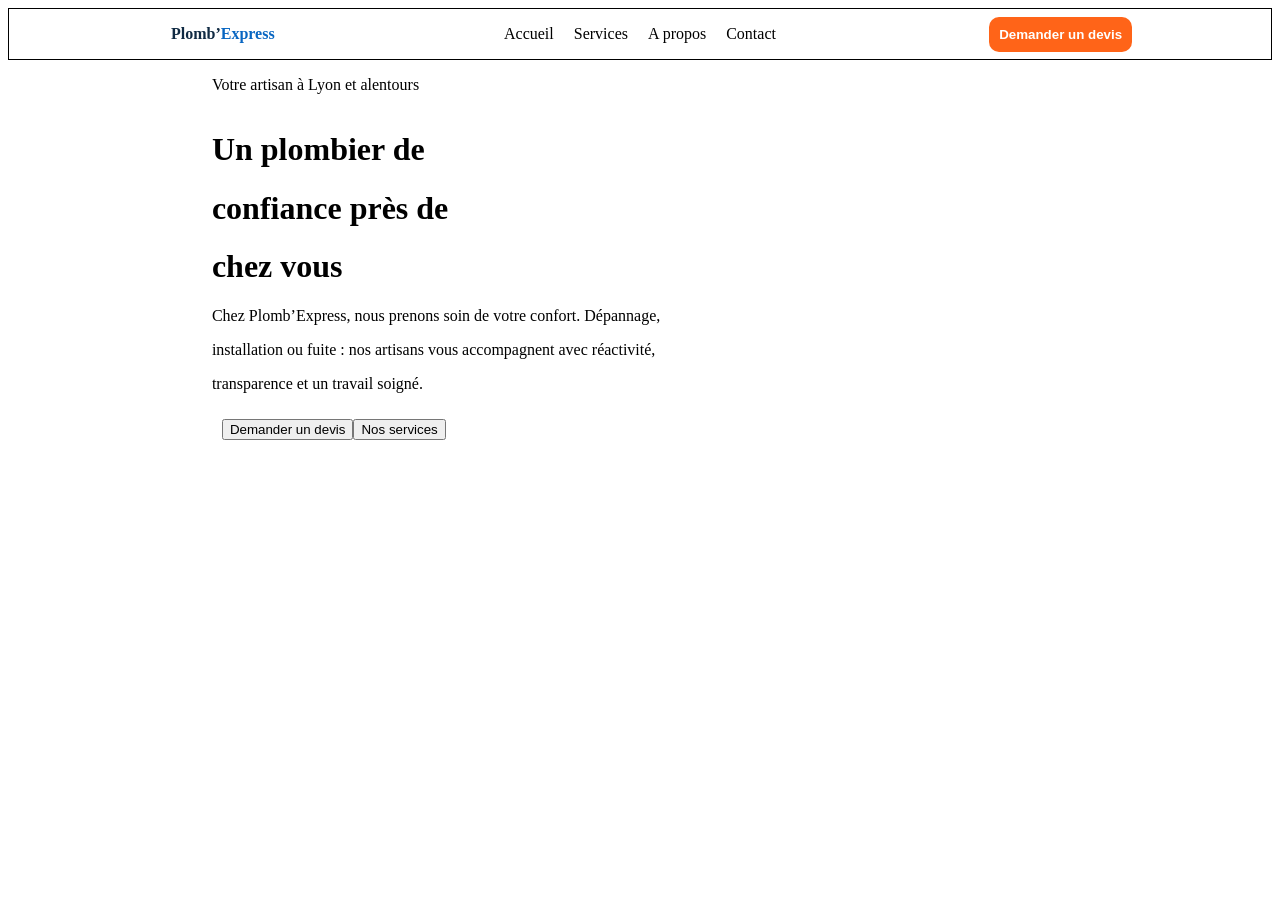
==== tshih.html @ 08c4e107 "push after editing" ====
<!DOCTYPE html>
<html>

<head>
    <title>plombexpress</title>
    <link rel="stylesheet" href="other.css">

    <!--Inter Font-->
    <link rel="preconnect" href="https://rsms.me/">
    <link rel="stylesheet" href="https://rsms.me/inter/inter.css">

</head>

<body>
<!--header-->
   <div class="parent">
    
        <div class="logo">
            <img class="image" src="assets/Emblème.png" alt="">
        
            <div class="logotext">
                <p class="logotext1">Plomb’</p>
                <p class="logotext2">Express</p>
            </div>
        </div>

        <div class="middlepart">
            <a href="">Accueil</a>
            <a href="">Services</a>
            <a href="">A propos</a>
            <a href="">Contact</a>
            
        </div>

        <div class="cta">
            <button class="bouton">Demander un devis</b>
        </div>
    
    </div>

    <div class="hero">
        <div class="leftside">
            <!--1st line-->
            <div class="firstline">
                <img src="assets/map-pin.png" alt="">
                <p>Votre artisan à Lyon et alentours</p>
            </div>
            
            <h1>Un plombier de
                
               
            </h1>
            <h1>confiance près de</h1>
            <h1> chez vous</h1>
            <p >Chez Plomb’Express, nous prenons soin de votre confort. Dépannage,</p>
            <p >installation ou fuite : nos artisans vous accompagnent avec réactivité,</p>
            <p >transparence et un travail soigné.</p>   
            
            <div class="boutons">
                <div>
                    <button>Demander un devis</button>
                </div>
                <div>
                    <img src="assets/arrow-right.png" alt="">
                </div>
                <div>
                    <button>Nos services</button>
                </div>
            </div>

        </div>
        <div class="rightside">
            <img src="assets/Portrait du plombier.png" alt="">
        </div>
        
    </div>
---- other.css ----
.parent{
    display: flex;
    flex-wrap: nowrap;

    /* justify-content: space-  ; */
    justify-content: space-around;
    align-items: center;
    border: 1px solid;
   
}
.logo{
    display: flex;
    justify-content: center;
    gap:7px;
    width: 33%;
    
}
.middlepart{
    
    
    width: 33%;
    display: flex;
    justify-content: center;
    align-items: center;

    gap :20px;
    
}
.cta{
    
    width: 33%;
    display: flex;
    justify-content: flex-end;
    justify-content: center;
}
.bouton{
    display: flex;
    align-items: center;
    text-align: center;
    background-color: #FF6418;
    border:none;
    color: white;
    border-radius: 10px;
    padding: 10px;
    font-weight: bold;
}
.hero{
    display: flex;
    justify-content: space-around;
}
.boutons{
    display: flex;
    align-items: center;
    text-align: center;
    color: white;
    border-radius: 10px;
    padding: 10px;
    font-weight: bold;
}
.firstline{
    display: flex;
}
a {
    text-decoration: none;
    color: black;
}
.image{
    padding: 20px 0px;

}
.logotext{
    display: flex;
    align-items: center;

}
.logotext1{
    color: #102A43;
    font-weight: bolder;

}
.logotext2{
    color: #0866C2;
    font-weight: bolder;
}
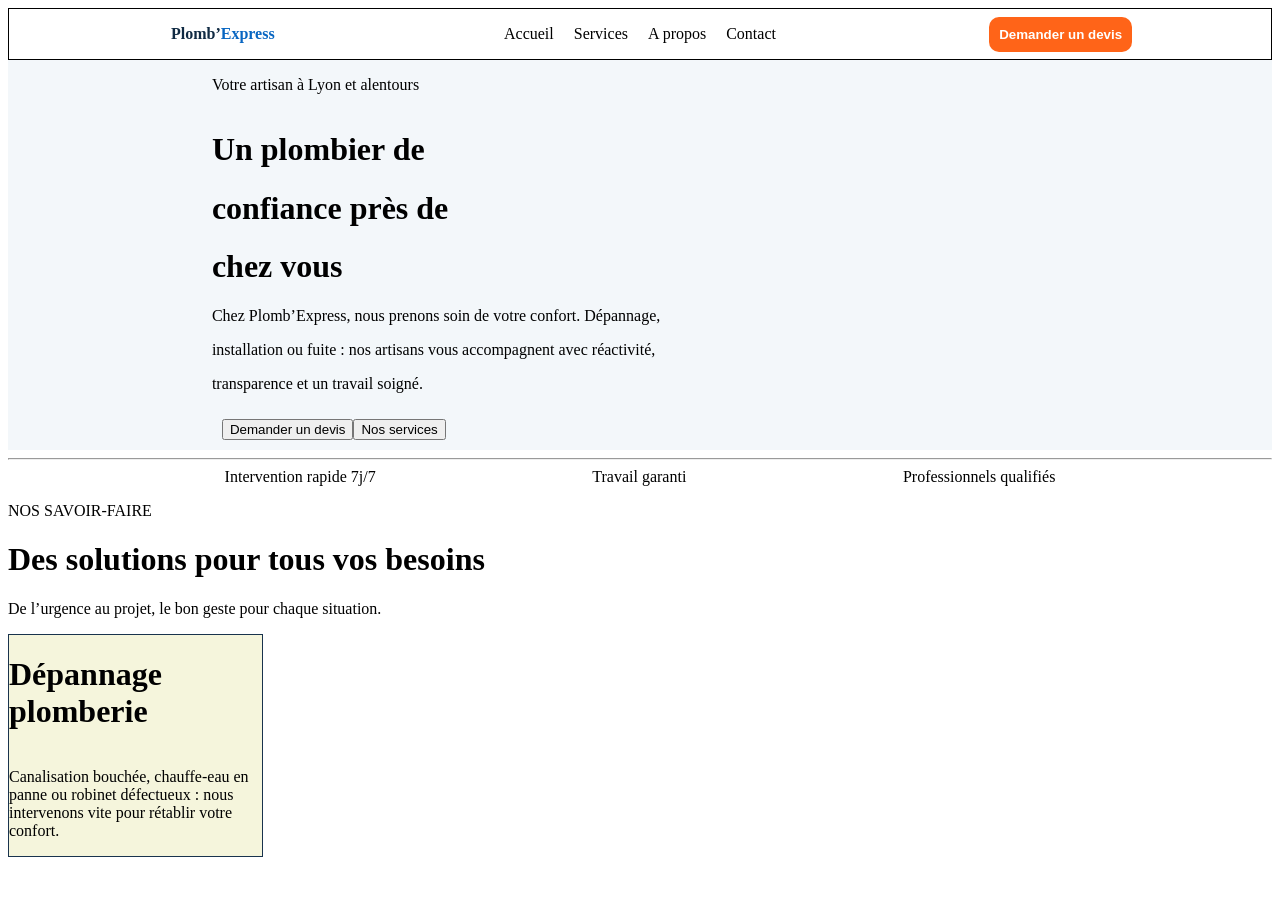
==== commit 654f5b50: "bdit f section 2 mn l hero" ====
--- a/tshih.html
+++ b/tshih.html
@@ -6,6 +6,7 @@
     <link rel="stylesheet" href="other.css">
 
     <!--Inter Font-->
+    <link rel="stylesheet" href="https://cdnjs.cloudflare.com/ajax/libs/font-awesome/7.3.1/css/all.css" integrity="sha512-x9WwyMYBnlXMNQ6kQ/Lyzu1NqIhLQKL5Oq6xByfXuRj7s9CskyCbLv/1IjqzJmXwFXWr0ov6jBV7Qbc0hh9nHg==" crossorigin="anonymous" referrerpolicy="no-referrer">
     <link rel="preconnect" href="https://rsms.me/">
     <link rel="stylesheet" href="https://rsms.me/inter/inter.css">
 
@@ -73,6 +74,37 @@
             <img src="assets/Portrait du plombier.png" alt="">
         </div>
         
+        
+     
+        
+    </div>
+    <hr>
+        <div class="features">
+            
+            <div>
+                <i class="fa-regular fa-clock"></i> Intervention rapide 7j/7
+            </div>
+            <div>
+                <i class="fa-regular fa-circle-check"></i>Travail garanti
+            </div>
+            <div>
+                <i class="fa-regular fa-square-check"></i>Professionnels qualifiés
+            </div>
+            
+        </div>
+
+        <!--Hero Section 2-->
+    <div>
+        <p>NOS SAVOIR-FAIRE</p>
+        <h1>Des solutions pour tous vos besoins</h1>
+        <p>De l’urgence au projet, le bon geste pour chaque situation.</p>
     </div>
 
-
+    <div>
+        <div class="benefit1">
+            <img src="assets/Photo du service.png" alt="">
+            <i class="fa-solid fa-wrench"></i>
+            <h1>Dépannage plomberie</h1>
+            <p>Canalisation bouchée, chauffe-eau en panne ou robinet défectueux : nous intervenons vite pour rétablir votre confort.</p>
+        </div>
+    </div>
--- a/other.css
+++ b/other.css
@@ -48,6 +48,7 @@
 .hero{
     display: flex;
     justify-content: space-around;
+    background-color:#F3F7FA;
 }
 .boutons{
     display: flex;
@@ -82,4 +83,15 @@
 .logotext2{
     color: #0866C2;
     font-weight: bolder;
+}
+.features{
+    display: flex;
+    justify-content: space-evenly;
+}
+.benefit1{
+    background-color: beige;
+    display: flex;
+    flex-direction: column;
+    width: 20%;
+    border: 1px #19334d solid;
 }
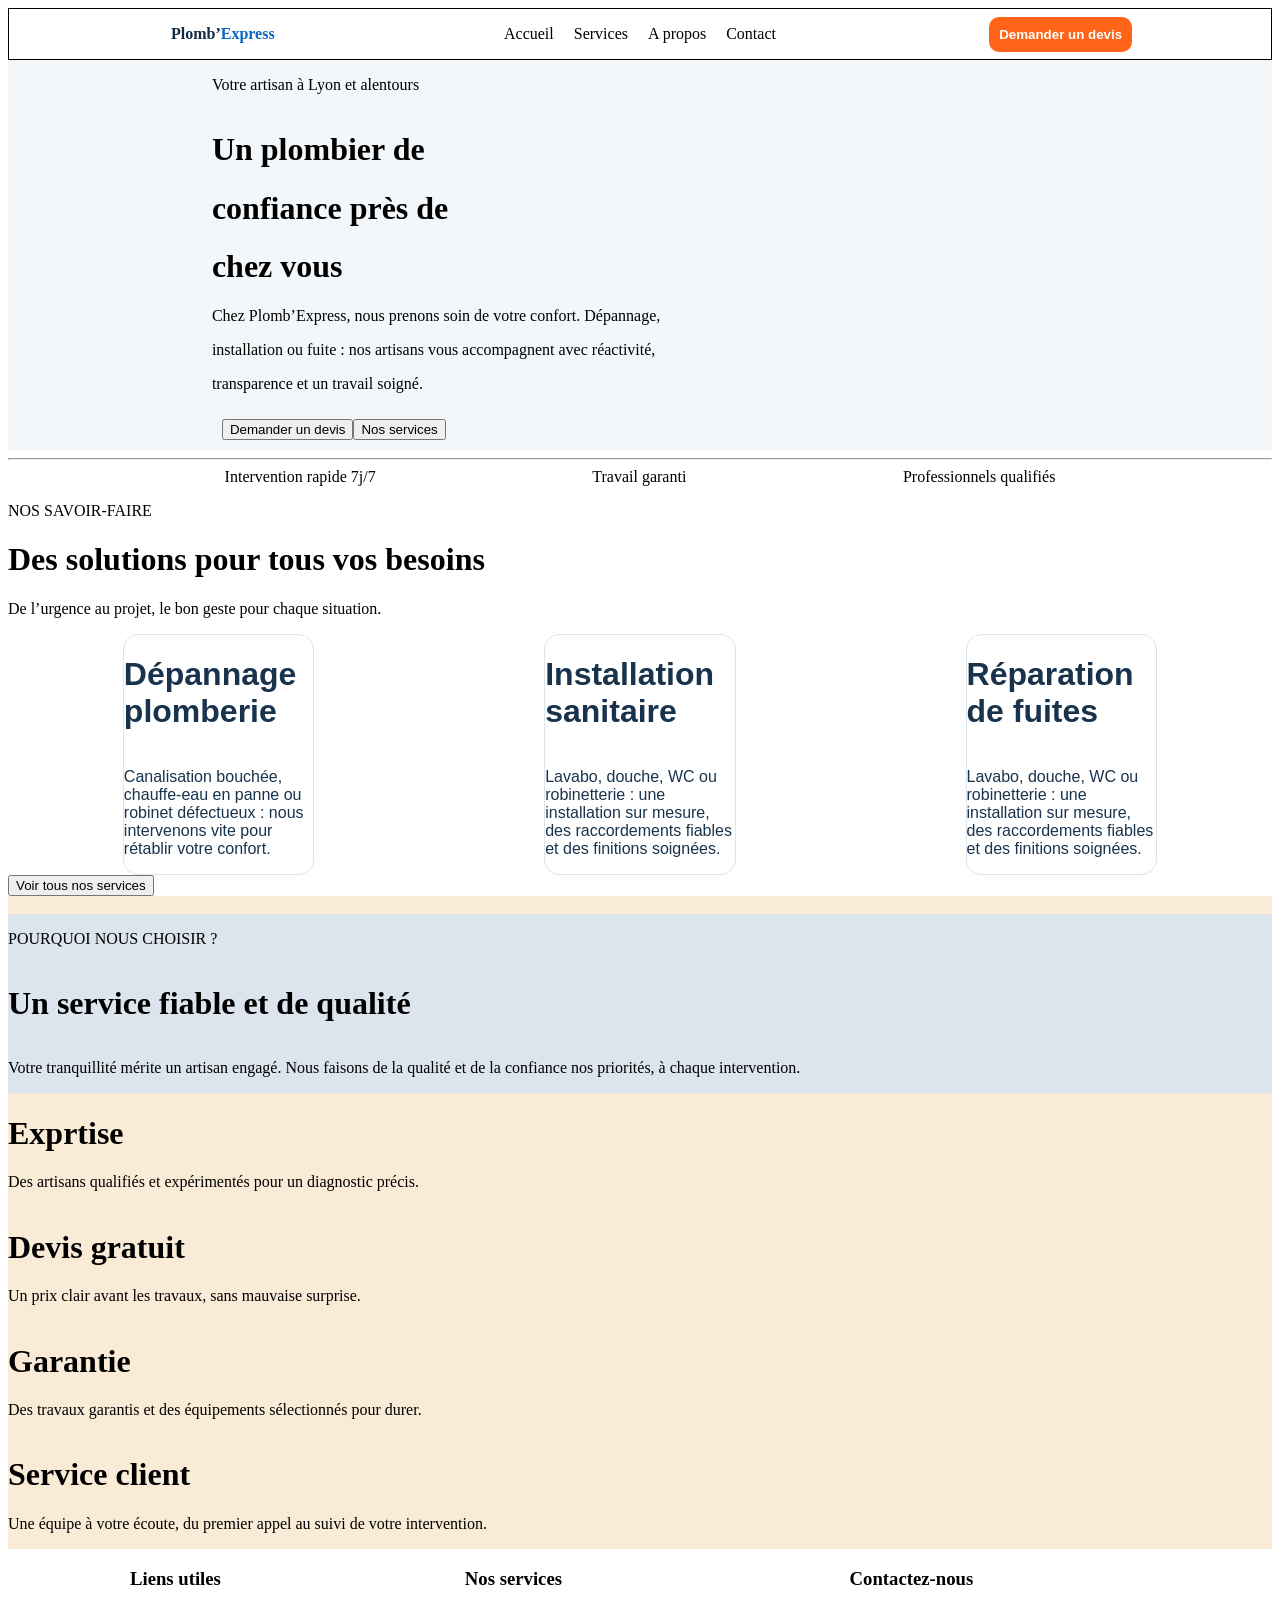
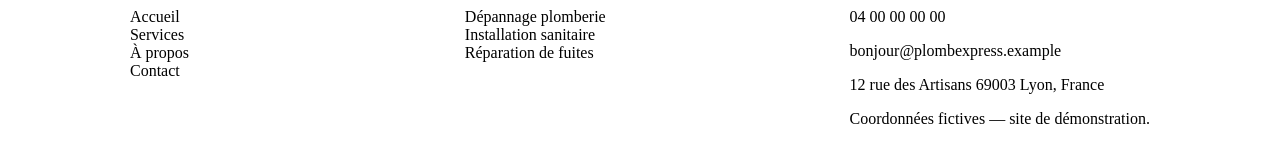
==== commit a81d0ec7: "push HTML" ====
--- a/tshih.html
+++ b/tshih.html
@@ -94,17 +94,93 @@
         </div>
 
         <!--Hero Section 2-->
-    <div>
+    <div class="savoir faire">
         <p>NOS SAVOIR-FAIRE</p>
         <h1>Des solutions pour tous vos besoins</h1>
         <p>De l’urgence au projet, le bon geste pour chaque situation.</p>
     </div>
 
-    <div>
+    <div class="benefits">
         <div class="benefit1">
             <img src="assets/Photo du service.png" alt="">
             <i class="fa-solid fa-wrench"></i>
             <h1>Dépannage plomberie</h1>
             <p>Canalisation bouchée, chauffe-eau en panne ou robinet défectueux : nous intervenons vite pour rétablir votre confort.</p>
         </div>
+        <div class="benefit1">
+            <img src="assets/Photo du service (1).png" alt="">
+            <i class="fa-solid fa-bath"></i>
+            <h1>Installation sanitaire</h1>
+            <p>Lavabo, douche, WC ou robinetterie : une installation sur mesure, des raccordements fiables et des finitions soignées.</p>
+        </div>
+        <div class="benefit1">
+            <img src="assets/Photo du service (2).png" alt="">
+            <i class="fa-solid fa-droplet"></i>            
+            <h1>Réparation de fuites</h1>
+            <p>Lavabo, douche, WC ou robinetterie : une installation sur mesure, des raccordements fiables et des finitions soignées.</p>
+        </div>
+        
     </div>
+    <div class="services">
+            <button>Voir tous nos services <i class="fa-solid fa-arrow-right-long"></i></button>
+        </div>
+<div class="POURQUOINOUSCHOISIR">
+    <img src="assets/Robinet moderne.png" alt="">
+    <div class="part1">
+        <p>POURQUOI NOUS CHOISIR ?</p>
+        <h1>Un service fiable et de qualité</h1>
+        <p>Votre tranquillité mérite un artisan engagé. Nous faisons de la qualité et de la confiance nos priorités, à chaque intervention.</p>
+    </div>
+    <div class="part2">
+        <div class="expertise">
+            <h1>Exprtise</h1>
+            <i class="fa-regular fa-circle-check"></i> 
+            <p>Des artisans qualifiés et expérimentés pour un diagnostic précis.</p>
+        </div>
+        <div class="devisgratuit">
+            <h1>Devis gratuit</h1>
+            <i class="fa-solid fa-clipboard-list"></i>
+            <p>Un prix clair avant les travaux, sans mauvaise surprise.</p>
+        </div>
+        <div class="garantie">
+            <h1>Garantie</h1>
+            <i class="fa-regular fa-square-check"></i>
+            <p>Des travaux garantis et des équipements sélectionnés pour durer.</p>
+        </div>
+        <div class="serviceclient">
+            <h1>Service client</h1>
+            <i class="fa-solid fa-headset"></i>
+            <p>Une équipe à votre écoute, du premier appel au suivi de votre intervention.</p>
+        </div>
+
+    </div>
+</div>
+
+<div class="footer">
+    <div class="lienoutil">
+        <h3>Liens utiles</h3>
+        <a href="">Accueil</a>
+        <a href="">Services</a>
+        <a href="">À propos</a>
+        <a href="">Contact</a>
+    </div>
+    <div class="lienoutil">
+        <h3>Nos services</h3>
+        <a href="">Dépannage plomberie</a>
+        <a href="">Installation sanitaire</a>
+        <a href="">Réparation de fuites</a>
+    </div>
+    <div class="Contactez-nous">
+        <h3>Contactez-nous</h3>
+        
+        <p><i class="fa-solid fa-phone"></i>04 00 00 00 00</p>
+        
+        <p><i class="fa-regular fa-envelope"></i>bonjour@plombexpress.example</p>
+        
+        <p><i class="fa-solid fa-location-dot"></i>12 rue des Artisans
+        69003 Lyon, France</p>
+        <p>Coordonnées fictives — site de démonstration.</p>
+
+    </div>
+</div>
+
--- a/other.css
+++ b/other.css
@@ -89,9 +89,41 @@
     justify-content: space-evenly;
 }
 .benefit1{
-    background-color: beige;
+    border: 1px solid #dce5ed;
+    border-radius: 15px;
+    width: 15%;
+    height: auto;
     display: flex;
     flex-direction: column;
-    width: 20%;
-    border: 1px #19334d solid;
+    overflow: hidden;
+    font-family: Arial, sans-serif;
+    color: #19334d;
+}
+.benefits{
+    display: flex;
+    justify-content: space-around;
+}
+.services{
+
+}
+.part2{
+    display: flex;
+    flex-direction: column;
+    justify-content: space-around;
+}
+.part1{
+    display: flex;
+    flex-direction: column;
+    background-color: #dce5ed;
+}
+.POURQUOINOUSCHOISIR{
+    background-color: antiquewhite;
+}
+.footer{
+    display: flex;
+    justify-content: space-around;
+}
+.lienoutil{
+    display: flex;
+    flex-direction: column;
 }
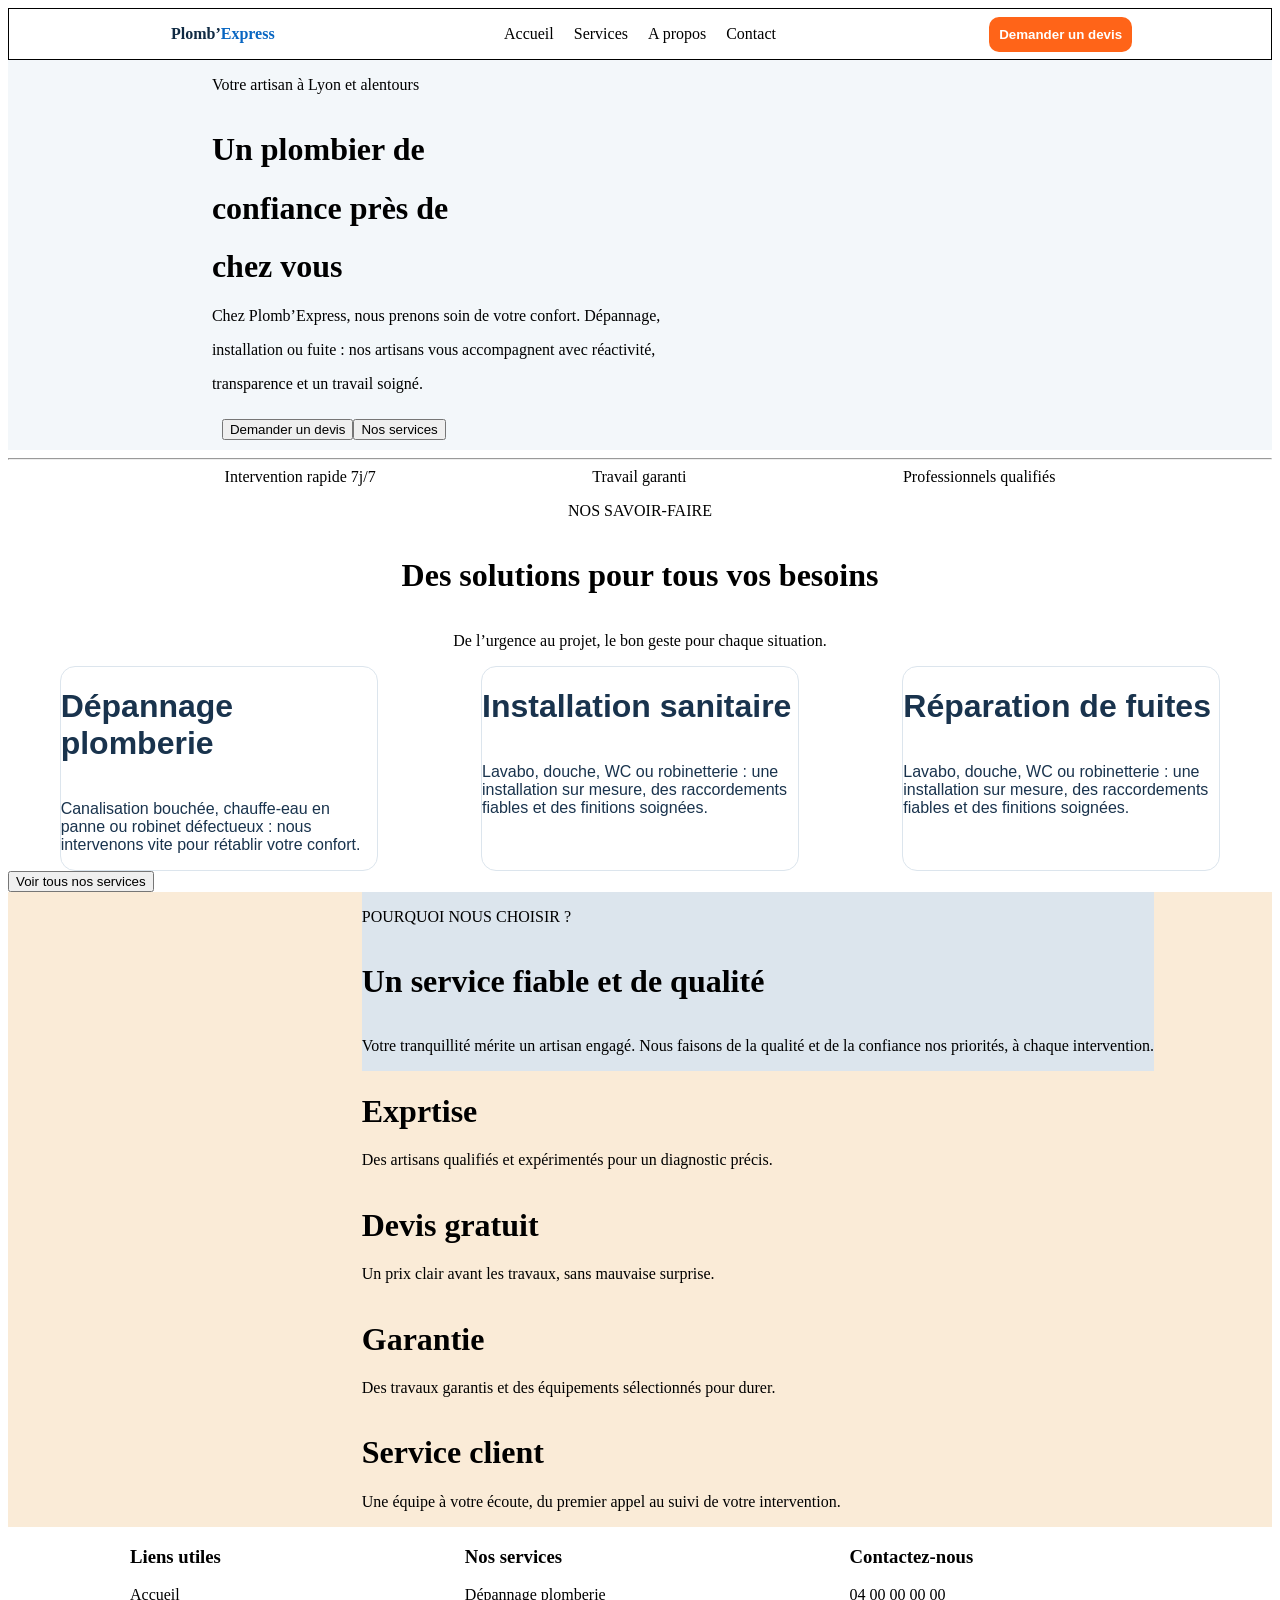
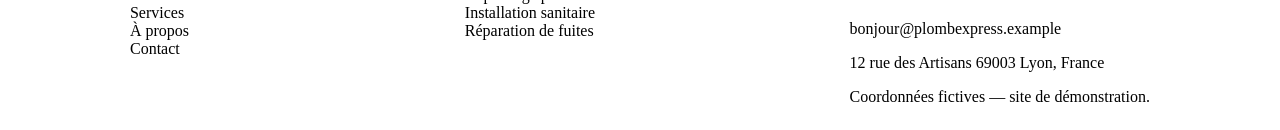
==== commit 3315f0f5: "modifying benefits" ====
--- a/tshih.html
+++ b/tshih.html
@@ -94,7 +94,7 @@
         </div>
 
         <!--Hero Section 2-->
-    <div class="savoir faire">
+    <div class="savoirfaire">
         <p>NOS SAVOIR-FAIRE</p>
         <h1>Des solutions pour tous vos besoins</h1>
         <p>De l’urgence au projet, le bon geste pour chaque situation.</p>
@@ -126,6 +126,7 @@
         </div>
 <div class="POURQUOINOUSCHOISIR">
     <img src="assets/Robinet moderne.png" alt="">
+    <div class="part1part2">
     <div class="part1">
         <p>POURQUOI NOUS CHOISIR ?</p>
         <h1>Un service fiable et de qualité</h1>
@@ -152,9 +153,11 @@
             <i class="fa-solid fa-headset"></i>
             <p>Une équipe à votre écoute, du premier appel au suivi de votre intervention.</p>
         </div>
+        </div>
 
     </div>
 </div>
+<!---->
 
 <div class="footer">
     <div class="lienoutil">
--- a/other.css
+++ b/other.css
@@ -91,12 +91,12 @@
 .benefit1{
     border: 1px solid #dce5ed;
     border-radius: 15px;
-    width: 15%;
+    width: 25%;
     height: auto;
     display: flex;
     flex-direction: column;
     overflow: hidden;
-    font-family: Arial, sans-serif;
+    font-family: "Inter", sans-serif;
     color: #19334d;
 }
 .benefits{
@@ -115,9 +115,12 @@
     display: flex;
     flex-direction: column;
     background-color: #dce5ed;
+    
 }
 .POURQUOINOUSCHOISIR{
     background-color: antiquewhite;
+    display: flex;
+    justify-content: space-around;
 }
 .footer{
     display: flex;
@@ -126,4 +129,11 @@
 .lienoutil{
     display: flex;
     flex-direction: column;
+}
+.savoirfaire{
+    display: flex;
+    justify-content: center;
+    flex-direction: column;
+    align-items: center;
+    
 }
